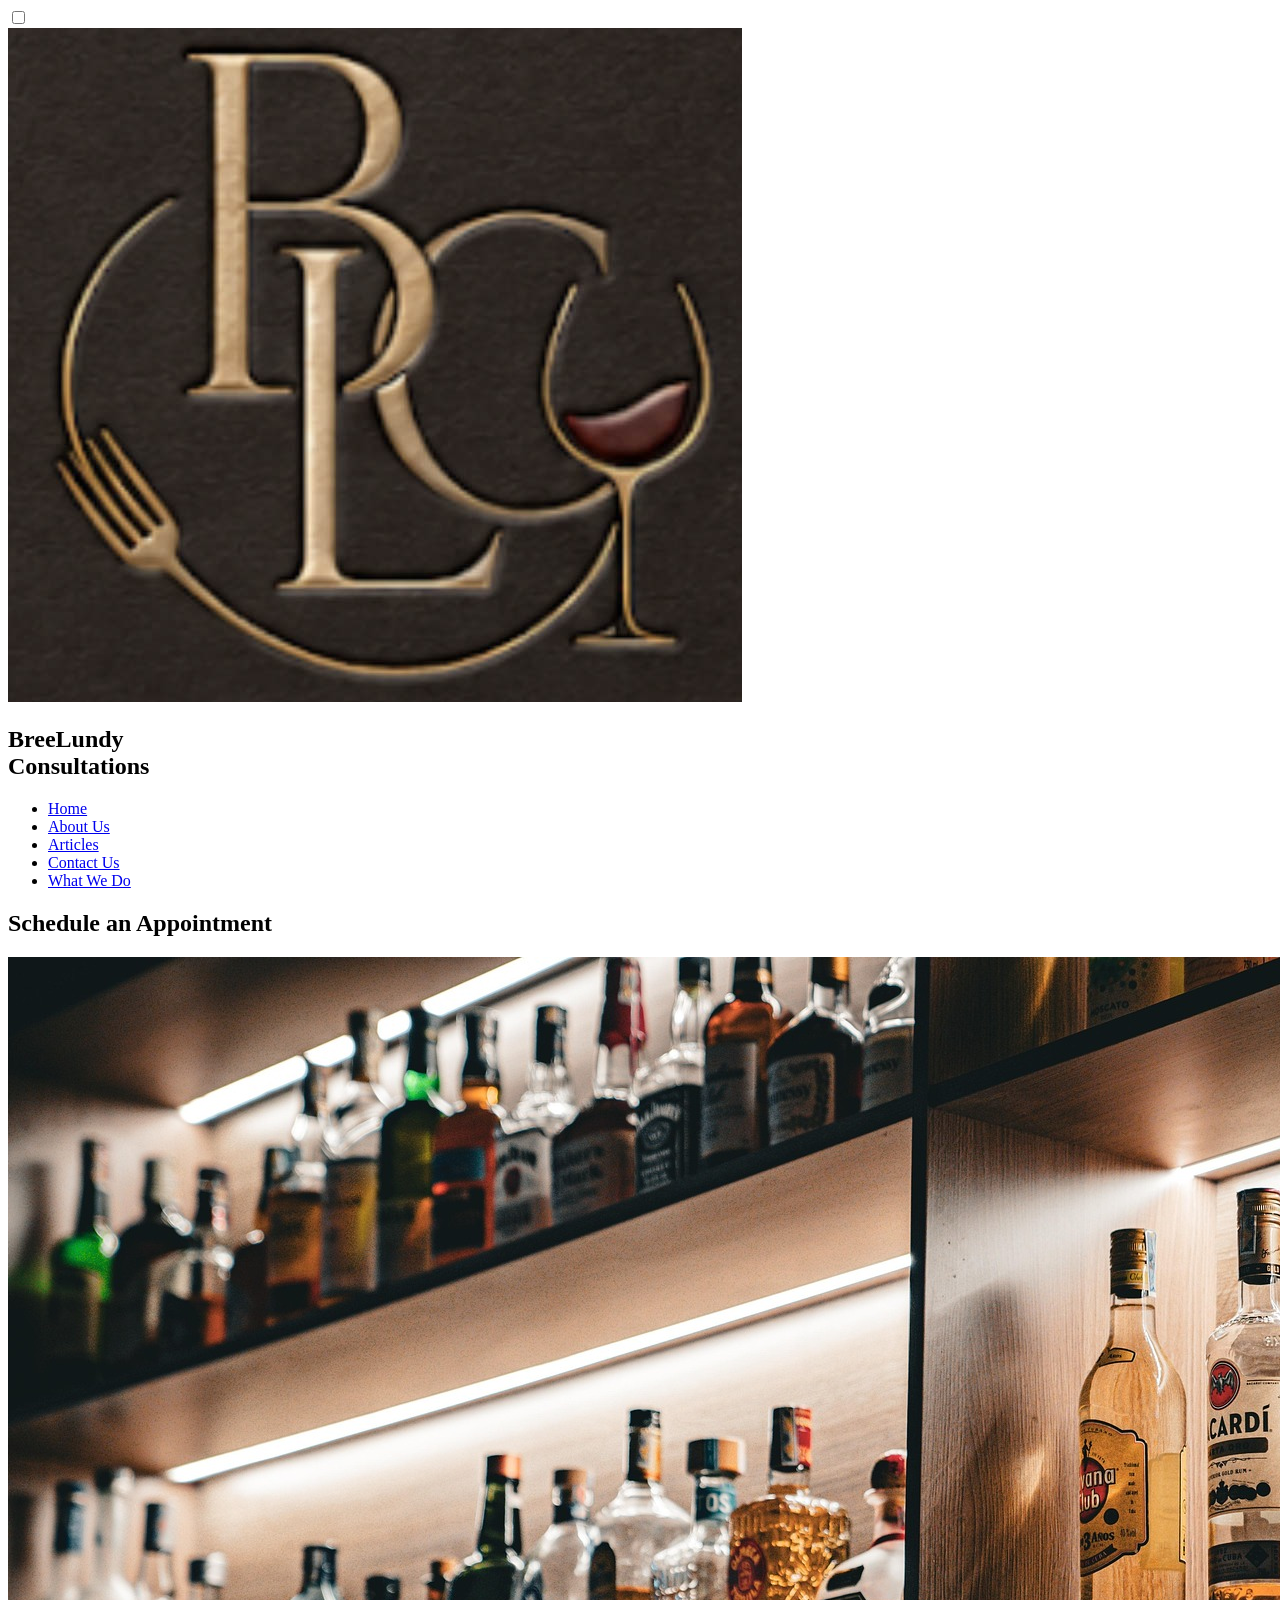
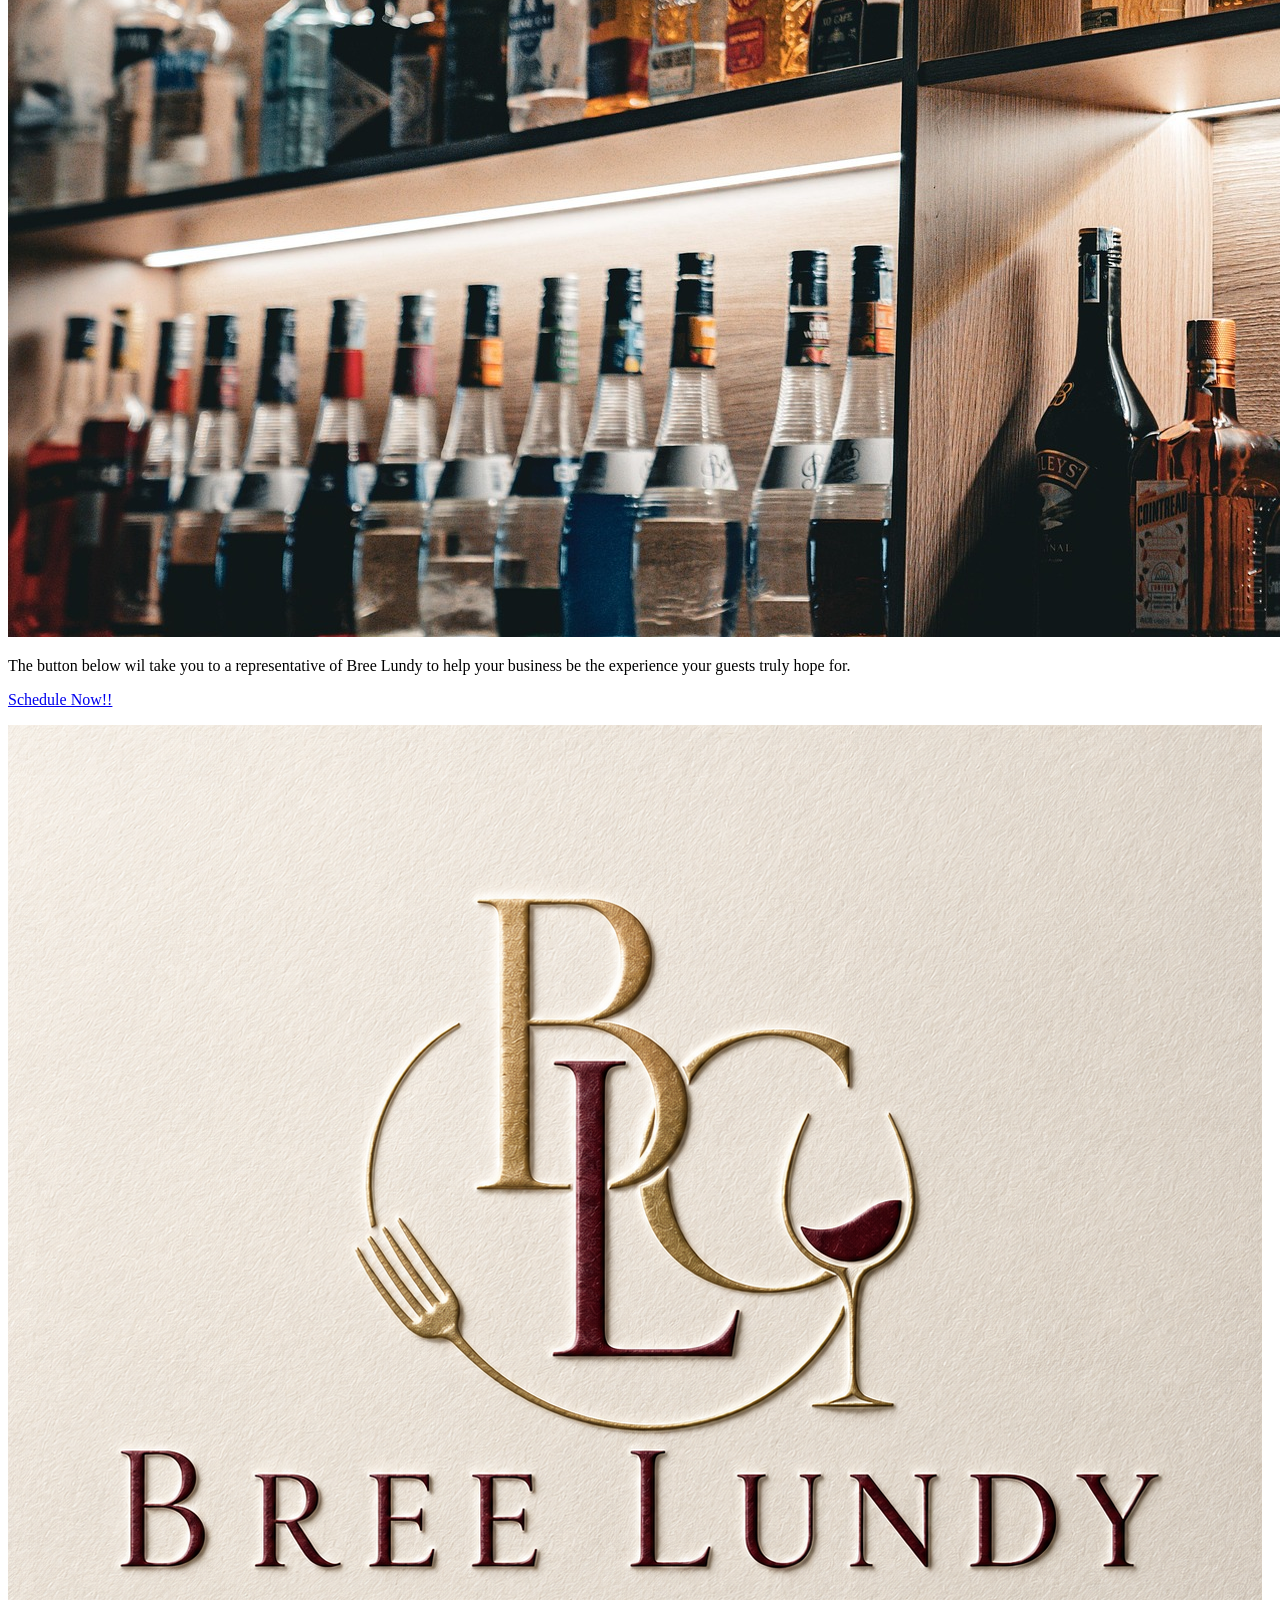
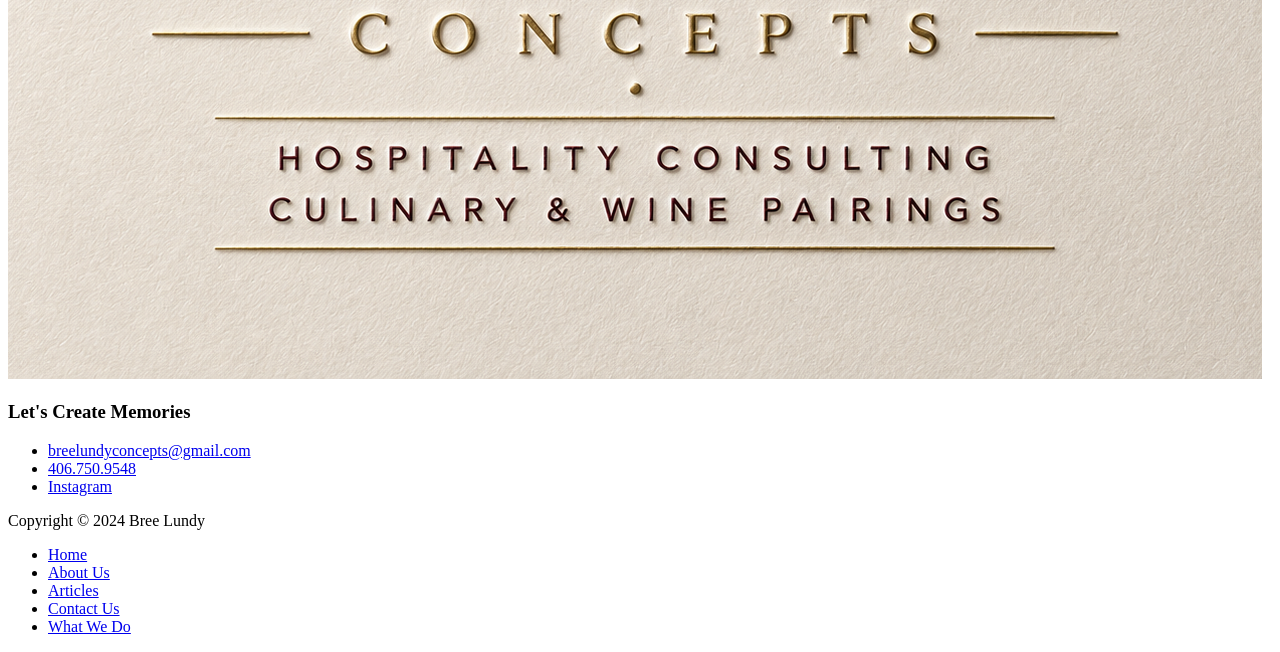
==== ContactUs.html @ 0a0c3439 "Add ContactUs.html for contact information page" ====
<!Doctype html>
<html lang="en">
    <head>
        <meta charset="UTF-8">
        <meta name="viewport" content="width=device-width, initial-scale=1.0">
        <title>Contact.Us</title>
        <link rel="stylesheet" href="ContactUs.css">
    </head>
    <body>
        <nav>
            <input type="checkbox" id="menu-toggle">
            <div id="nav-content">
                <div id="left">
                    <div id = "logo-container">
                        <img src="blacklogocropped.jpg" alt="Bree Lundy Logo" class="logo">
                    </div>
                    <h1>BreeLundy<br>Consultations</h1>
                </div>
                <div id="right">
                    <label class="menu-btn" for="menu-toggle">
                        <span></span>
                        <span></span>
                        <span></span>
                    </label>
                </div>
            </div>
            <ul class="nav-links">
                <li><a href="index.html">Home</a></li>
                <li><a href="MyStory.html">About Us</a></li>
                <li><a href="MyArticles.html">Articles</a></li>
                <li><a href="ContactUs.html">Contact Us</a></li>
                <li><a href="WhatWeDo.html">What We Do</a></li>
            </ul>
        </nav>
        <main>
            <section id="hero">
                <div class="overlay">
                    <h2>Schedule an Appointment</h2>
                    <img src="WineRack.jpg" alt="Liquor bottles on a rack.">
                    <p>The button below wil take you to a representative of Bree Lundy to
                        help your business be the experience your guests truly hope for.
                    </p>
                    <p><a href="tel: (406)750-9648">Schedule Now!!</a></p>
                    <img src="BreeLogo.png" alt="Bree Lundy Logo Photo" class="logo-photo">  
                    <h3 class="contact-link-heading">Let's Create Memories</h3>
                    <ul class="contact-links">
                        <li><a href="mailto:breelundyconcepts@gmail.com">breelundyconcepts@gmail.com</a></li>
                        <li><a href="tel:(406)750-9648">406.750.9548</a></li>
                        <li><a href="https://www.instagram.com/breelundy?utm_source=ig_web_button_share_sheet&igsh=ZDNlZDc0MzIxNw==">Instagram</a></li>
                    </ul>
                </div>                  
            </section>
        </main>
    </body>
    <footer>
        <p>Copyright &copy; 2024 Bree Lundy</p>
        <ul class="footer-links">
                <li><a href="index.html">Home</a></li>
                <li><a href="MyStory.html">About Us</a></li>
                <li><a href="MyArticles.html">Articles</a></li>
                <li><a href="ContactUs.html">Contact Us</a></li>
                <li><a href="WhatWeDo.html">What We Do</a></li>
        </ul>
    </footer>
</html>
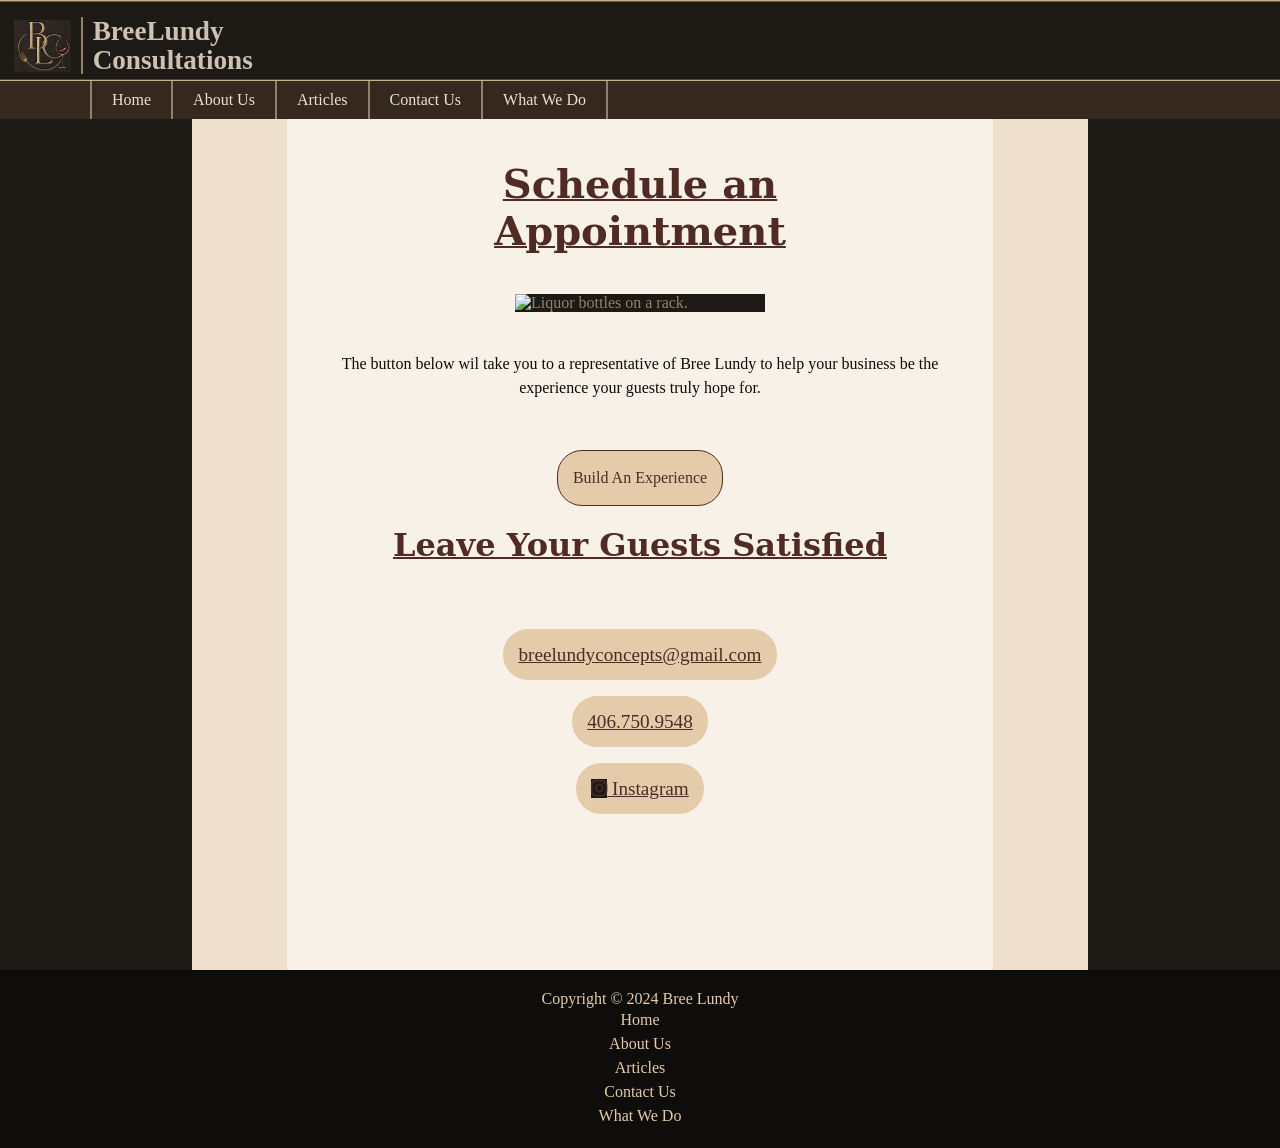
==== commit 3b091697: "Enhance ContactUs.html with Font Awesome and updates Added Font Awesome stylesheet for icons and upd" ====
--- a/ContactUs.html
+++ b/ContactUs.html
@@ -5,6 +5,7 @@
         <meta name="viewport" content="width=device-width, initial-scale=1.0">
         <title>Contact.Us</title>
         <link rel="stylesheet" href="ContactUs.css">
+        <link rel="stylesheet" href="https://cdnjs.cloudflare.com/ajax/libs/font-awesome/4.7.0/css/font-awesome.min.css">
     </head>
     <body>
         <nav>
@@ -36,17 +37,16 @@
             <section id="hero">
                 <div class="overlay">
                     <h2>Schedule an Appointment</h2>
-                    <img src="WineRack.jpg" alt="Liquor bottles on a rack.">
+                    <img id="hero-img" src="PourChamp.JPG" alt="Liquor bottles on a rack.">
                     <p>The button below wil take you to a representative of Bree Lundy to
                         help your business be the experience your guests truly hope for.
                     </p>
-                    <p><a href="tel: (406)750-9648">Schedule Now!!</a></p>
-                    <img src="BreeLogo.png" alt="Bree Lundy Logo Photo" class="logo-photo">  
-                    <h3 class="contact-link-heading">Let's Create Memories</h3>
+                    <p><a href="tel: (406)750-9648">Build An Experience</a></p> 
+                    <h3 class="contact-link-heading">Leave Your Guests Satisfied</h3>
                     <ul class="contact-links">
                         <li><a href="mailto:breelundyconcepts@gmail.com">breelundyconcepts@gmail.com</a></li>
                         <li><a href="tel:(406)750-9648">406.750.9548</a></li>
-                        <li><a href="https://www.instagram.com/breelundy?utm_source=ig_web_button_share_sheet&igsh=ZDNlZDc0MzIxNw==">Instagram</a></li>
+                        <li><a href="https://www.instagram.com/breelundy?utm_source=ig_web_button_share_sheet&igsh=ZDNlZDc0MzIxNw=="><i class="fa fa-instagram"></i> Instagram</a></li>
                     </ul>
                 </div>                  
             </section>
--- a/ContactUs.css
+++ b/ContactUs.css
@@ -0,0 +1,341 @@
+@font-face {
+    font-family: 'Cormorant';
+    src: url('Cormorant.ttf') format('truetype');
+}
+@font-face {
+    font-family: 'Lora';
+    src: url('Lora.ttf') format('truetype');
+}
+* {
+    background-color: hsl(33, 14%, 10%);
+    margin: 0px;
+    padding: 0px;
+    box-sizing: border-box;
+}
+html {
+    overflow-x: hidden;
+}
+body {
+    overflow-x: hidden;
+    width: 100%;
+}
+nav {
+    position: fixed;
+    top: 0px;
+    display: flex;
+    flex-wrap: wrap;
+    justify-content: space-between;
+    align-items: center;
+    padding: 6px 14px;
+    background-color: hsl(33,14%,10%);
+    width: 100%;
+    box-sizing: border-box;
+    min-height: 70px;
+    height: auto;
+    border-top: 1px solid hsl(40,35%, 65%);
+    border-bottom: 1px solid hsl(40, 35%, 65%);
+    box-shadow: 
+        inset 0 1px 0 hsla(40,60%,80%,0.35),
+        inset 0 -1px 0 hsla(40,60%,80%,0.25);
+}
+nav #nav-content{
+    display: flex;
+    align-items: center;
+    justify-content: space-between;
+    margin-top: 10px;
+    width: 100%;
+    height: auto;
+    color: hsl(33, 14%, 50%);
+}
+nav #nav-content #left {
+    display: inline-flex;
+    align-items: center;
+    gap: 10px;
+}
+nav #nav-content #right {
+    display: inline-flex;
+    background-color: hsl(33, 14%, 10%);
+    width: auto;
+    height: 100%;
+    align-items: center;
+    justify-content: flex-end;
+    padding-right: 10px;
+}
+#logo-container {
+    display: inline-flex;
+    overflow: hidden;
+    height: 52px;
+    width: auto;
+    flex-shrink: 0;
+}
+nav .logo {
+    width: auto;
+    height: 100%;
+    max-width: 100%;
+    max-height: 52px;
+    position: relative;
+    overflow: hidden;
+    object-fit: contain;
+    display: block;
+}
+#logo-container ::after{
+    border: 15px solid transparent;
+    backdrop-filter: blur(10px);
+    content: "";
+    pointer-events: none;
+    position: absolute;
+}
+nav h1 {
+    font-family: 'Cormorant', serif;
+    font-size: 1.7em;
+    margin-top: 0;
+    height: auto;
+    width: auto;
+    line-height: 1.05;
+    color: hsl(33, 20%, 75%);
+    border-left: 2px solid hsl(33,14%, 50%);
+    padding-left: 10px;
+    /*
+    border-top: 2px solid hsl(33, 14%, 50%);
+    border-bottom: 2px solid hsl(33, 14%, 50%);
+    */
+}
+#menu-toggle {
+    position: absolute;
+    display: block;
+    opacity: 0%;
+}
+.menu-btn {
+    display: flex;
+    width: 28px;
+    height: 24px;
+    flex-direction: column;
+    justify-content: space-between;
+    cursor: pointer;
+    z-index: 10;
+    background-color: inherit;
+    cursor: pointer;
+}
+.menu-btn span {
+    display: block;
+    position: relative;
+    width: 28px;
+    height: 4px;
+    margin: 0px auto;
+    background: radial-gradient(circle at center, hsl(33, 14%, 30%), hsl(33, 14%, 50%));
+
+}
+.nav-links {
+    position: fixed;
+    top: 80px;
+    height: 100vh;
+    right: -3000px;
+    width: 100%;
+    display: block;
+    flex-direction: column;
+    list-style: none;
+    text-align: center;
+    z-index: 2;
+    background-color: hsl(33, 14%, 8%);;
+}
+.nav-links li {
+    margin-top: 15px;
+    width: 100%;
+    background-color: inherit;
+}
+.nav-links li a {
+    text-decoration: none;
+    background-color: inherit;
+    color: hsl(34, 52%, 78%);
+}
+#menu-toggle:checked ~ .nav-links{
+    right: 0px;
+    transition: right ease 0.2s;
+}
+main {
+    display: flex;
+    flex-direction: column;
+    align-items: center;
+    justify-content: center;
+    height: auto;
+    color: hsl(33, 14%, 50%);
+    background-color: #EFE0CD;
+    font-family: 'Lora', serif;
+    margin-right: auto;
+    margin-left: auto;
+    margin-top: 100px;
+}
+/* background-color changed from #DED1C8. */
+#hero {
+    display: flex;
+    flex-direction: column;
+    align-items: center;
+    justify-content: center;
+    gap: 0px;
+    background-color: #EFE0CD;
+}
+.overlay {
+    background-color:  hsl(34, 52%, 94%);
+    width: 80%;
+    align-self: center;
+    padding: 20px;
+
+}
+main h2 {
+    display: block;
+    font-size: 2.5rem;
+    font-family: "Cormorant", "serif";
+    margin: 20px auto 20px auto;
+    background-color: transparent;
+    width: 90%;
+    color: hsl(8, 37%, 23%);
+    padding: 20px;
+    text-align: center;
+    text-decoration: underline hsl(8, 37%, 23%);
+    text-decoration-thickness: 2.0px;
+}
+main img {
+    display: block;
+    width: 250px;
+    height: auto;
+    position: static;
+    margin-left: auto;
+    margin-right: auto;
+    margin-bottom: 40px;
+} 
+main p {
+    font-size: 1.0rem;
+    font-family: "Lora", "san-serif";
+    line-height: 1.5;
+    margin-bottom: 20px;
+    width: 100%;
+    text-align: center;
+    background-color: transparent;
+    color: hsl(8, 37%, 5%);
+}
+main p a {
+    display: block;
+    width: fit-content;
+    margin-top: 50px;
+    margin-left: auto;
+    margin-right: auto;
+    padding: 15px;
+    border-radius: 25px;
+    font-family: "Lora","sans-serif";
+    background-color: hsl(34,52%,78%);
+    color: hsl(8,37%,23%);
+    text-decoration: none;
+    border: 1px solid hsl(8,37%,23%);
+}
+.logo-photo {
+    width: 200px;
+    height: 200px;
+    margin-top: 150px;
+    border-radius: 50%;
+    border: 5px solid hsl(8, 37%, 23%);
+}
+main .contact-link-heading {
+    text-align: center; 
+    font-family: "Cormorant", "serif";
+    font-size: 2.0rem;
+    background-color: transparent;
+    color:hsl(8, 37%, 23%);
+    text-decoration: underline 2.0px hsl(8,37%,23%);
+
+}
+main .contact-links {
+    list-style:none;
+    font-family: "Lora", "sans-serif";
+    font-size: 1.2rem;
+    text-align: center;
+    background-color: transparent;
+    padding-top: 35px;
+    margin-bottom: 150px;
+}
+main .contact-links li{
+    background-color: transparent;
+    margin-top: 45px;
+}
+main .contact-links li a {
+    padding: 15px;
+    border-radius: 25px;
+    font-family: "Lora","sans-serif";
+    background-color: hsl(34,52%,78%);
+    color: hsl(8,37%,23%);
+}
+footer {
+    text-align: center;
+    padding: 20px;
+    background-color: hsl(33, 14%, 5%);
+    color: hsl(34, 52%, 78%);
+    height: 10%;
+    width: 100%;
+    margin-left: 0%;
+    box-sizing: border-box;
+}
+footer p {
+    font-size: 1rem;
+    background-color: transparent;
+}
+.footer-links {
+    font-size: 1rem;
+    background-color: transparent;
+    list-style: none;
+}
+.footer-links li {
+    background-color: transparent;
+    padding: 3px;
+}
+.footer-links li a {
+    background-color: transparent;
+    text-decoration: none;
+    color: hsl(34, 52%, 78%)
+}
+@media (min-width: 768px) {
+    .menu-btn {
+        display: none;
+    }
+
+    .nav-links {
+        position: absolute;
+        align-self: stretch;
+        display: flex;
+        left: 0;
+        right: 0;
+        flex-direction: row;
+        background: none;
+        list-style: none;
+        background-color:#35281E;
+        height: auto;
+        padding-left: 90px;
+    }
+    .nav-links li {
+        background-color: transparent;
+        border-left: hsl(33, 14%, 50%) solid 2px; 
+        padding: 10px 20px 10px 20px;
+        margin-right: 0px;
+        margin-top: 0;
+        width: auto;
+        display: flex;
+        align-items: center;
+        transition: background 1s ease; 
+    }
+    .nav-links li:last-child {
+        border-right: hsl(33,14%,50%) solid 2px;
+    }
+    .nav-links li:hover {
+        background: linear-gradient(90deg, hsl(33,14%,50%),hsl(0, 0%, 45%));
+        cursor: pointer;
+    }
+    .nav-links li:hover a {
+        color: hsl(360, 97%, 18%);
+    }
+    .nav-links li a {
+        background-color: transparent;
+        text-decoration: none;
+        color: #EFE0CD;
+    }
+    main {
+        max-width: 70%;
+    }
+} 
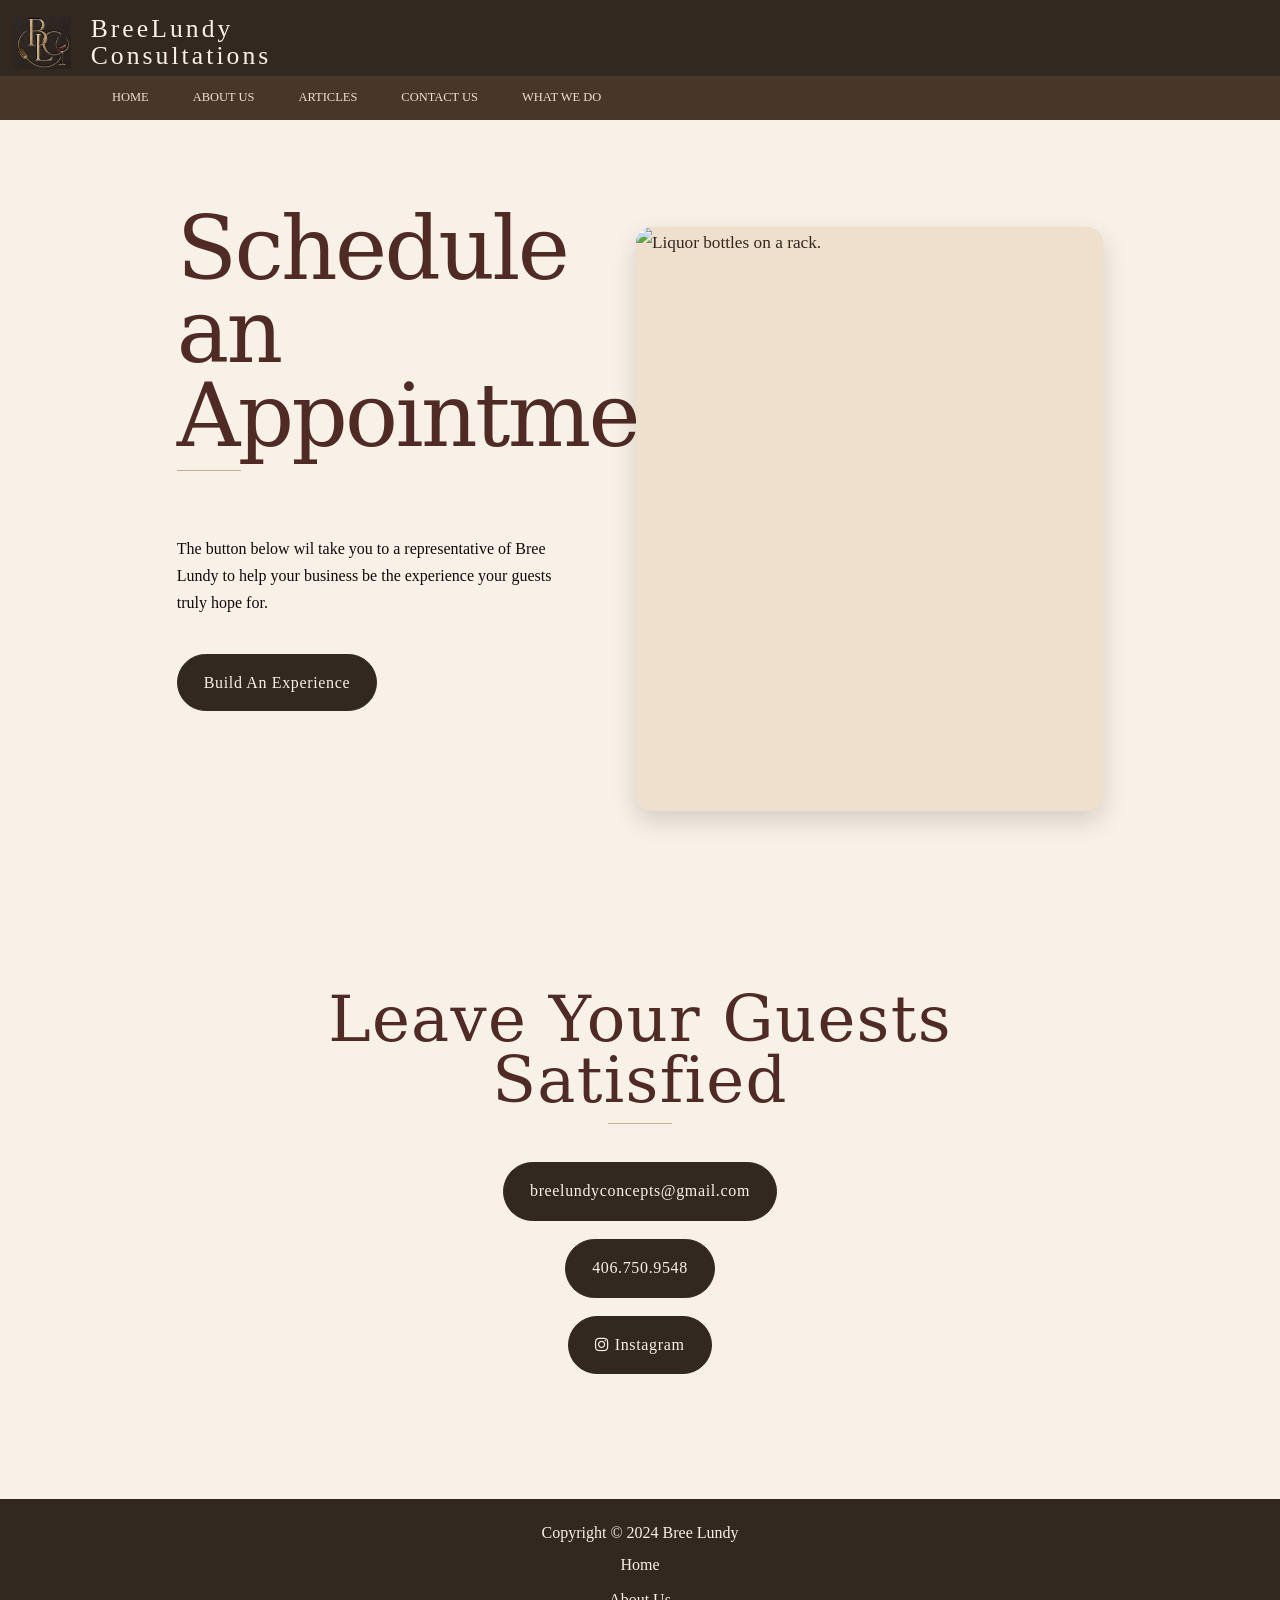
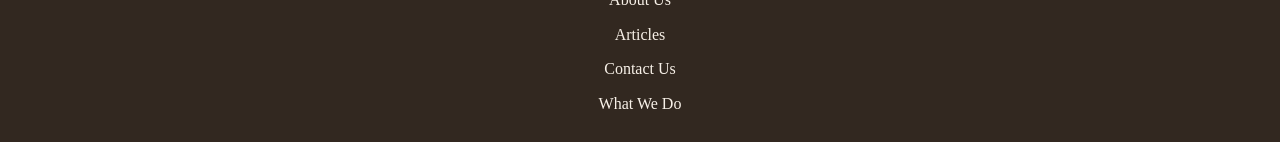
==== commit 4fc0b60d: "Enhance ContactUs.html with meta description Added a meta description for SEO and improved the HTML " ====
--- a/ContactUs.html
+++ b/ContactUs.html
@@ -4,6 +4,8 @@
         <meta charset="UTF-8">
         <meta name="viewport" content="width=device-width, initial-scale=1.0">
         <title>Contact.Us</title>
+        <meta name="description" content="This page is here to help you connect with 
+        the hospitality consultancy Bree Lundy Concepts, to achieve true guest satisfaction.">
         <link rel="stylesheet" href="ContactUs.css">
         <link rel="stylesheet" href="https://cdnjs.cloudflare.com/ajax/libs/font-awesome/4.7.0/css/font-awesome.min.css">
     </head>
--- a/ContactUs.css
+++ b/ContactUs.css
@@ -1,3 +1,12 @@
+:root {
+    --cream: hsl(34, 52%, 94%);
+    --warm-paper: hsl(35,45%,88%);
+    --espresso: hsl(28, 22%, 16%);
+    --soft-espresso: hsl(28,18%,24%);
+    --wine: hsl(8,37%, 23%);
+    --gold: hsl(40, 35%, 65%);
+    --muted-gold: hsla(40,35%,65%,0.45);
+}
 @font-face {
     font-family: 'Cormorant';
     src: url('Cormorant.ttf') format('truetype');
@@ -7,17 +16,21 @@
     src: url('Lora.ttf') format('truetype');
 }
 * {
-    background-color: hsl(33, 14%, 10%);
     margin: 0px;
     padding: 0px;
     box-sizing: border-box;
 }
 html {
+    background-color: hsl(33, 14%, 85%);
     overflow-x: hidden;
 }
 body {
     overflow-x: hidden;
     width: 100%;
+    font-size: 1.08rem;
+    line-height: 1.8;
+    background-color: var(--cream);
+    color: var(--espresso);
 }
 nav {
     position: fixed;
@@ -27,16 +40,14 @@
     justify-content: space-between;
     align-items: center;
     padding: 6px 14px;
-    background-color: hsl(33,14%,10%);
+    background-color: var(--espresso);
     width: 100%;
     box-sizing: border-box;
     min-height: 70px;
     height: auto;
-    border-top: 1px solid hsl(40,35%, 65%);
-    border-bottom: 1px solid hsl(40, 35%, 65%);
-    box-shadow: 
-        inset 0 1px 0 hsla(40,60%,80%,0.35),
-        inset 0 -1px 0 hsla(40,60%,80%,0.25);
+    border-bottom: 1px solid var(--muted-gold);
+    box-shadow: 0 2px 12px hsla(28,22%,10%,0.18);
+    z-index: 50;
 }
 nav #nav-content{
     display: flex;
@@ -54,7 +65,6 @@
 }
 nav #nav-content #right {
     display: inline-flex;
-    background-color: hsl(33, 14%, 10%);
     width: auto;
     height: 100%;
     align-items: center;
@@ -78,22 +88,16 @@
     object-fit: contain;
     display: block;
 }
-#logo-container ::after{
-    border: 15px solid transparent;
-    backdrop-filter: blur(10px);
-    content: "";
-    pointer-events: none;
-    position: absolute;
-}
 nav h1 {
     font-family: 'Cormorant', serif;
-    font-size: 1.7em;
+    font-size: clamp(1.35rem, 2vw, 1.8rem);
+    letter-spacing: 0.12em;
+    font-weight: 400;
     margin-top: 0;
     height: auto;
     width: auto;
     line-height: 1.05;
-    color: hsl(33, 20%, 75%);
-    border-left: 2px solid hsl(33,14%, 50%);
+    color: var(--cream);
     padding-left: 10px;
     /*
     border-top: 2px solid hsl(33, 14%, 50%);
@@ -127,15 +131,15 @@
 }
 .nav-links {
     position: fixed;
-    top: 80px;
+    top: 70px;
     height: 100vh;
-    right: -3000px;
+    right: -100%;
     width: 100%;
     display: block;
     flex-direction: column;
     list-style: none;
     text-align: center;
-    z-index: 2;
+    z-index: 49;
     background-color: hsl(33, 14%, 8%);;
 }
 .nav-links li {
@@ -147,6 +151,7 @@
     text-decoration: none;
     background-color: inherit;
     color: hsl(34, 52%, 78%);
+    font-size: 0.78rem;
 }
 #menu-toggle:checked ~ .nav-links{
     right: 0px;
@@ -158,90 +163,102 @@
     align-items: center;
     justify-content: center;
     height: auto;
-    color: hsl(33, 14%, 50%);
-    background-color: #EFE0CD;
+    color: var(--espresso);
+    background-color: var(--cream);
     font-family: 'Lora', serif;
     margin-right: auto;
     margin-left: auto;
     margin-top: 100px;
 }
 /* background-color changed from #DED1C8. */
-#hero {
-    display: flex;
-    flex-direction: column;
-    align-items: center;
-    justify-content: center;
+.overlay {
+    background-color:  transparent;
+    width: min(92%, 1080px);
+    margin-left: auto;
+    margin-right: auto;
+    padding: clamp(28px, 5vw, 72px);
+    padding: clamp(36px, 7vw, 96px);
+}
+main h2 {
+    display: block;
+    font-size: clamp(3rem, 7vw, 5.5rem);
+    line-height: 0.95;
+    font-weight: 400;
+    letter-spacing: -0.03em;
+    font-family: "Cormorant", "serif";
+    margin: 20px auto 20px auto;
+    background-color: transparent;
+    width: 90%;
+    color: var(--wine);
+    padding: 20px;
+    text-align: center;
+}
+main h2::after{
+    content: "";
+    display: block;
+    width: 64px;
+    height: 1px;
+    margin: 12px auto 36px;
+    background-color: var(--gold);
+}
+#hero-img {
     gap: 0px;
     background-color: #EFE0CD;
-}
-.overlay {
-    background-color:  hsl(34, 52%, 94%);
-    width: 80%;
-    align-self: center;
-    padding: 20px;
-
-}
-main h2 {
-    display: block;
-    font-size: 2.5rem;
-    font-family: "Cormorant", "serif";
-    margin: 20px auto 20px auto;
-    background-color: transparent;
-    width: 90%;
-    color: hsl(8, 37%, 23%);
-    padding: 20px;
-    text-align: center;
-    text-decoration: underline hsl(8, 37%, 23%);
-    text-decoration-thickness: 2.0px;
-}
-main img {
-    display: block;
-    width: 250px;
+    border-radius: 16px;
+    display: block;
+    width: min(100%, 1100px);
+    aspect-ratio: 16/10;
+    object-fit: cover;
     height: auto;
-    position: static;
-    margin-left: auto;
-    margin-right: auto;
-    margin-bottom: 40px;
-} 
+    position: static;  
+    margin: 48px auto;
+    box-shadow: 0 10px 24px hsla(28,22%,10%,0.16);
+}
 main p {
     font-size: 1.0rem;
     font-family: "Lora", "san-serif";
-    line-height: 1.5;
-    margin-bottom: 20px;
-    width: 100%;
-    text-align: center;
-    background-color: transparent;
-    color: hsl(8, 37%, 5%);
-}
-main p a {
-    display: block;
-    width: fit-content;
-    margin-top: 50px;
+    line-height: 1.7;
     margin-left: auto;
     margin-right: auto;
-    padding: 15px;
-    border-radius: 25px;
+    margin-bottom: 20px;
+    width: 100%;
+    max-width: 62ch;
+    text-align: center;
+    background-color: transparent;
+    color: hsl(8, 37%, 5%);
+}
+main p a {
+    display: block;
+    width: fit-content;
+    margin: 50px auto 100px auto;
+    text-decoration: none;
+    padding: 14px 26px;
+    border-radius: 999px;
     font-family: "Lora","sans-serif";
-    background-color: hsl(34,52%,78%);
-    color: hsl(8,37%,23%);
-    text-decoration: none;
-    border: 1px solid hsl(8,37%,23%);
-}
-.logo-photo {
-    width: 200px;
-    height: 200px;
-    margin-top: 150px;
-    border-radius: 50%;
-    border: 5px solid hsl(8, 37%, 23%);
+    background-color: var(--espresso);
+    color: var(--cream);
+    border: 1px solid var(--espresso);
+    letter-spacing: 0.04em;
 }
 main .contact-link-heading {
+    margin-top: 158px;
+    line-height: 0.95;
+    font-weight: 400;
+    letter-spacing: -0.03em;
     text-align: center; 
     font-family: "Cormorant", "serif";
-    font-size: 2.0rem;
-    background-color: transparent;
-    color:hsl(8, 37%, 23%);
-    text-decoration: underline 2.0px hsl(8,37%,23%);
-
+    font-size: clamp(2.2rem, 5vw, 4rem);
+    background-color: transparent;
+    color: var(--wine);
+    letter-spacing: 0.02em;
+}
+main .contact-link-heading::after {
+    content: "";
+    display: block;
+    width: 64px;
+    height: 1px;
+    margin: 12px auto 0;
+    background-color: var(--gold);
 }
 main .contact-links {
     list-style:none;
@@ -249,28 +266,35 @@
     font-size: 1.2rem;
     text-align: center;
     background-color: transparent;
-    padding-top: 35px;
-    margin-bottom: 150px;
+    padding-top: 20px;
+    margin-bottom: 48px;
 }
 main .contact-links li{
-    background-color: transparent;
-    margin-top: 45px;
+    margin-top: 18px;
 }
 main .contact-links li a {
-    padding: 15px;
-    border-radius: 25px;
+    display: inline-block;
+    max-width: 100%;
     font-family: "Lora","sans-serif";
-    background-color: hsl(34,52%,78%);
-    color: hsl(8,37%,23%);
+    font-size: 1.0rem;
+    padding: 14px 26px;
+    border-radius: 999px;
+    font-family: "Lora","sans-serif";
+    background-color: var(--espresso);
+    color: var(--cream);
+    border: 1px solid var(--espresso);
+    letter-spacing: 0.04em;
+    text-decoration: none;
 }
 footer {
     text-align: center;
     padding: 20px;
-    background-color: hsl(33, 14%, 5%);
-    color: hsl(34, 52%, 78%);
+    background-color: var(--espresso);
+    color: var(--cream);
     height: 10%;
     width: 100%;
-    margin-left: 0%;
+    margin-left: auto;
+    margin-right: auto;
     box-sizing: border-box;
 }
 footer p {
@@ -289,53 +313,137 @@
 .footer-links li a {
     background-color: transparent;
     text-decoration: none;
-    color: hsl(34, 52%, 78%)
-}
-@media (min-width: 768px) {
+    color: var(--cream);
+}
+@media(min-width: 768px) and (max-width: 1119px) {
+    main {
+        margin-top: 130px;
+        max-width: 82%;
+    }
+    .overlay {
+        width: min(88vw, 760px);
+        padding: clamp(32px, 5vw, 56px);
+    }
+    main h2 {
+        font-size: clamp(3rem, 8vw, 4.4rem);
+        padding: 0;
+        width: 100%;
+    }
+    #hero-img {
+        width: 100%;
+        max-width: 720px;
+        aspect-ratio: 16/9;
+        margin: 36px auto;
+    }
+    main .contact-link-heading {
+        margin-top: 72px;
+    }
+    main p a {
+        margin-bottom: 64px;
+    }
+}
+@media (min-width: 1120px) {
     .menu-btn {
         display: none;
     }
-
+nav {
+    overflow: visible;
+}
     .nav-links {
         position: absolute;
         align-self: stretch;
         display: flex;
+        top: 100%;
         left: 0;
         right: 0;
         flex-direction: row;
         background: none;
         list-style: none;
-        background-color:#35281E;
-        height: auto;
+        background-color:hsl(26, 28%, 22%);
+        height: 44px;
         padding-left: 90px;
     }
     .nav-links li {
         background-color: transparent;
-        border-left: hsl(33, 14%, 50%) solid 2px; 
-        padding: 10px 20px 10px 20px;
+        padding: 14px 22px;
         margin-right: 0px;
         margin-top: 0;
         width: auto;
         display: flex;
         align-items: center;
-        transition: background 1s ease; 
-    }
-    .nav-links li:last-child {
-        border-right: hsl(33,14%,50%) solid 2px;
     }
     .nav-links li:hover {
-        background: linear-gradient(90deg, hsl(33,14%,50%),hsl(0, 0%, 45%));
+        background: transparent;
         cursor: pointer;
     }
     .nav-links li:hover a {
-        color: hsl(360, 97%, 18%);
+        color: var(--gold);
     }
     .nav-links li a {
         background-color: transparent;
         text-decoration: none;
         color: #EFE0CD;
+        text-transform: uppercase;
     }
     main {
-        max-width: 70%;
+        margin-top: 130px;
+        max-width: 100%;
+    }
+    .overlay{
+        width: (90vw, 1180px);
+        padding: clamp(56px, 6vw, 96px);
+        display: grid;
+        grid-template-columns: minmax(280px, 0.9fr) minmax(300px, 1.1fr);
+        grid-template-areas: 
+            "headline image"
+            "copy image"
+            "cta image"
+            "quote quote"
+            "contact contact";
+        column-gap: clamp(40px, 6vw, 96px);
+        align-items: center;
+    }
+    .description {
+        grid-area: copy;
+        text-align: left;
+        margin-left: 0;
+    }
+    main h2 {
+        grid-area: headline;
+        text-align: left;
+        width: 100%;
+        padding: 0;
+        margin: 0 0 28px;
+    }
+    main h2::after {
+        margin-left: 0;
+    }
+    #hero-img {
+        grid-area: image;
+        width: 100%;
+        max-width: none;
+        margin: 0;
+        aspect-ratio: 4/5;
+        object-fit: cover;
+    }
+    .quote{
+        grid-area: quote;
+        text-align: center;
+        margin-top: 72px;
+    }
+    .cta-row {
+        grid-area: cta;
+    }
+    main p {
+        text-align: left;
+    }
+    main p a {
+        margin-left: 0;
+        margin-top: 18px;
+    }
+    .contact-link-heading,
+    .contact-links {
+        grid-column: 1/-1;
     }
 } 
+
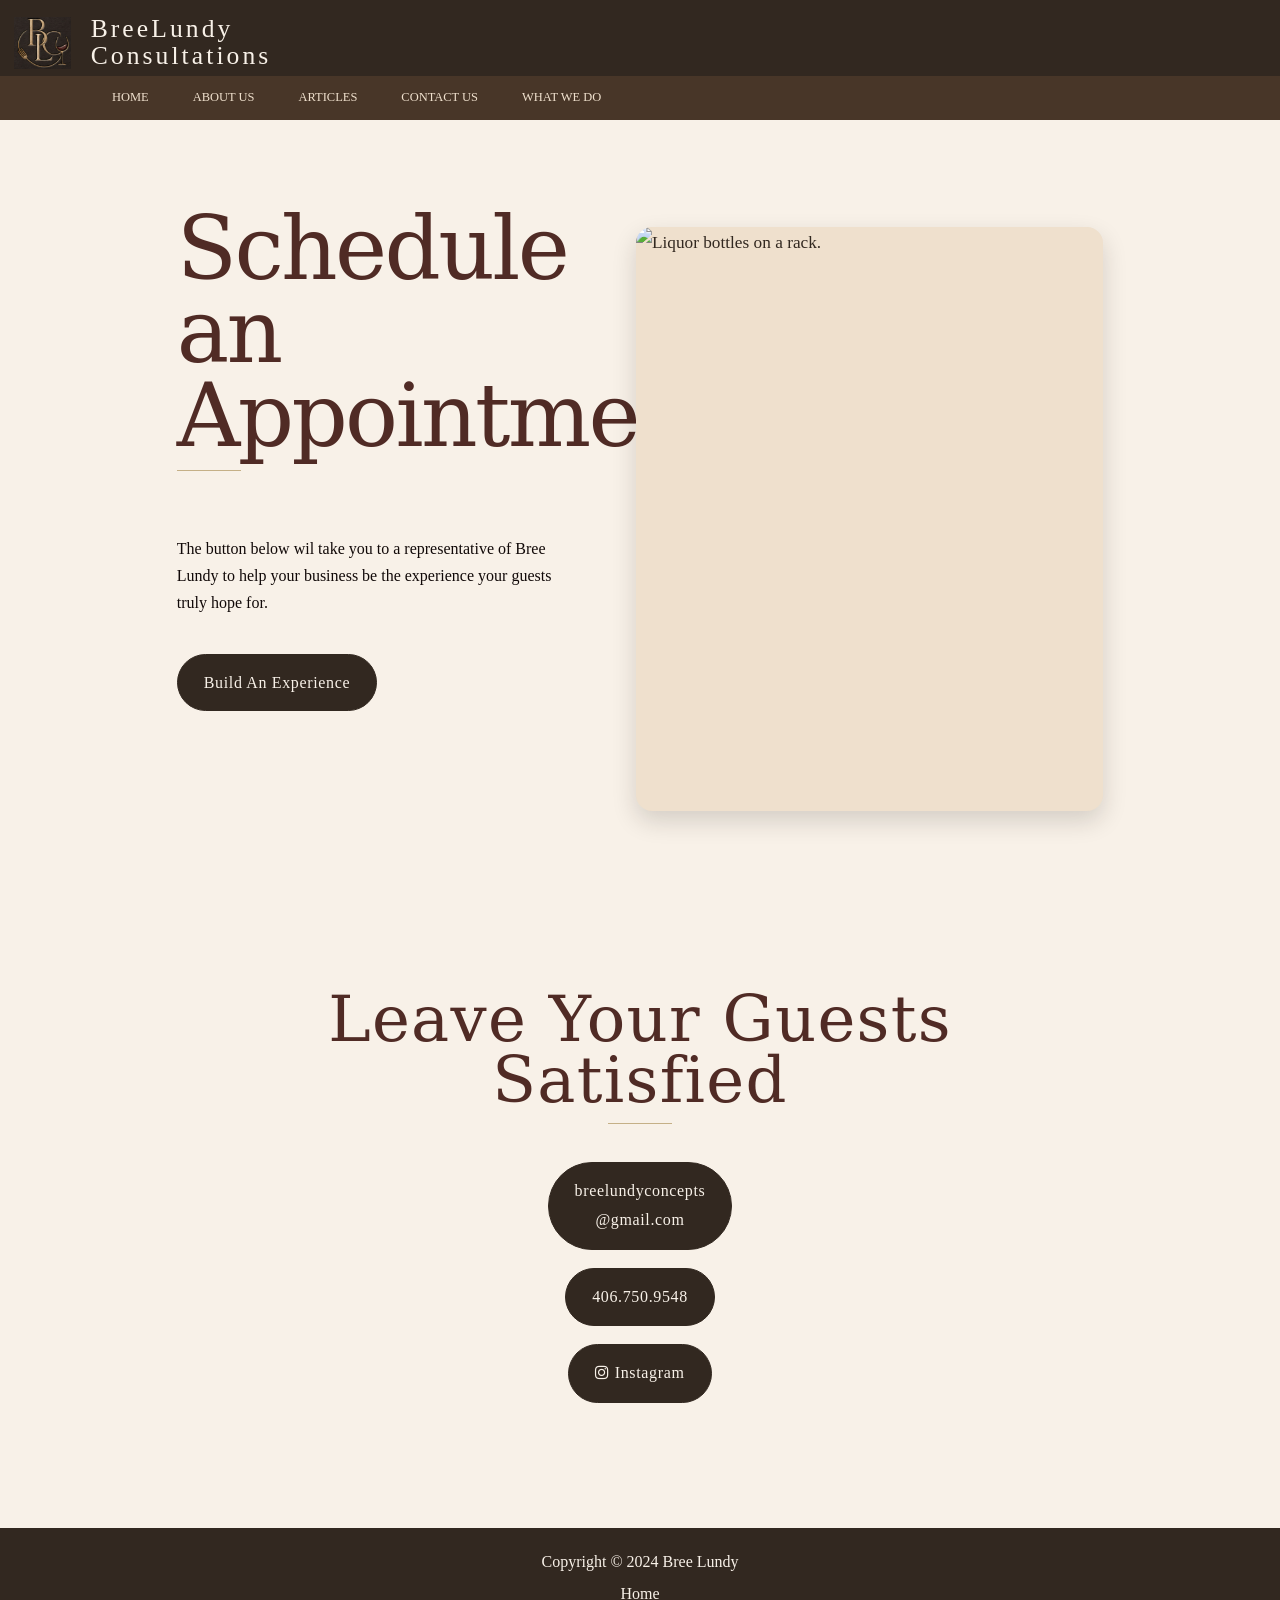
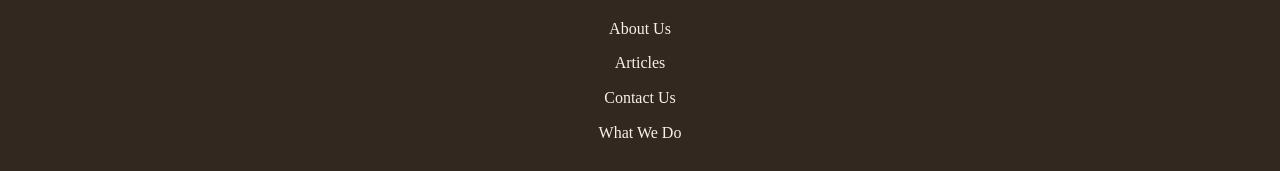
==== commit 8c192e16: "Update ContactUs.html with favicon and email fix Added a favicon link and corrected email formatting" ====
--- a/ContactUs.html
+++ b/ContactUs.html
@@ -7,6 +7,7 @@
         <meta name="description" content="This page is here to help you connect with 
         the hospitality consultancy Bree Lundy Concepts, to achieve true guest satisfaction.">
         <link rel="stylesheet" href="ContactUs.css">
+        <link rel="icon" type="image/x-icon" href="BreeFav.ico">
         <link rel="stylesheet" href="https://cdnjs.cloudflare.com/ajax/libs/font-awesome/4.7.0/css/font-awesome.min.css">
     </head>
     <body>
@@ -46,7 +47,7 @@
                     <p><a href="tel: (406)750-9648">Build An Experience</a></p> 
                     <h3 class="contact-link-heading">Leave Your Guests Satisfied</h3>
                     <ul class="contact-links">
-                        <li><a href="mailto:breelundyconcepts@gmail.com">breelundyconcepts@gmail.com</a></li>
+                        <li><a href="mailto:breelundyconcepts@gmail.com">breelundyconcepts<br>@gmail.com</a></li>
                         <li><a href="tel:(406)750-9648">406.750.9548</a></li>
                         <li><a href="https://www.instagram.com/breelundy?utm_source=ig_web_button_share_sheet&igsh=ZDNlZDc0MzIxNw=="><i class="fa fa-instagram"></i> Instagram</a></li>
                     </ul>
